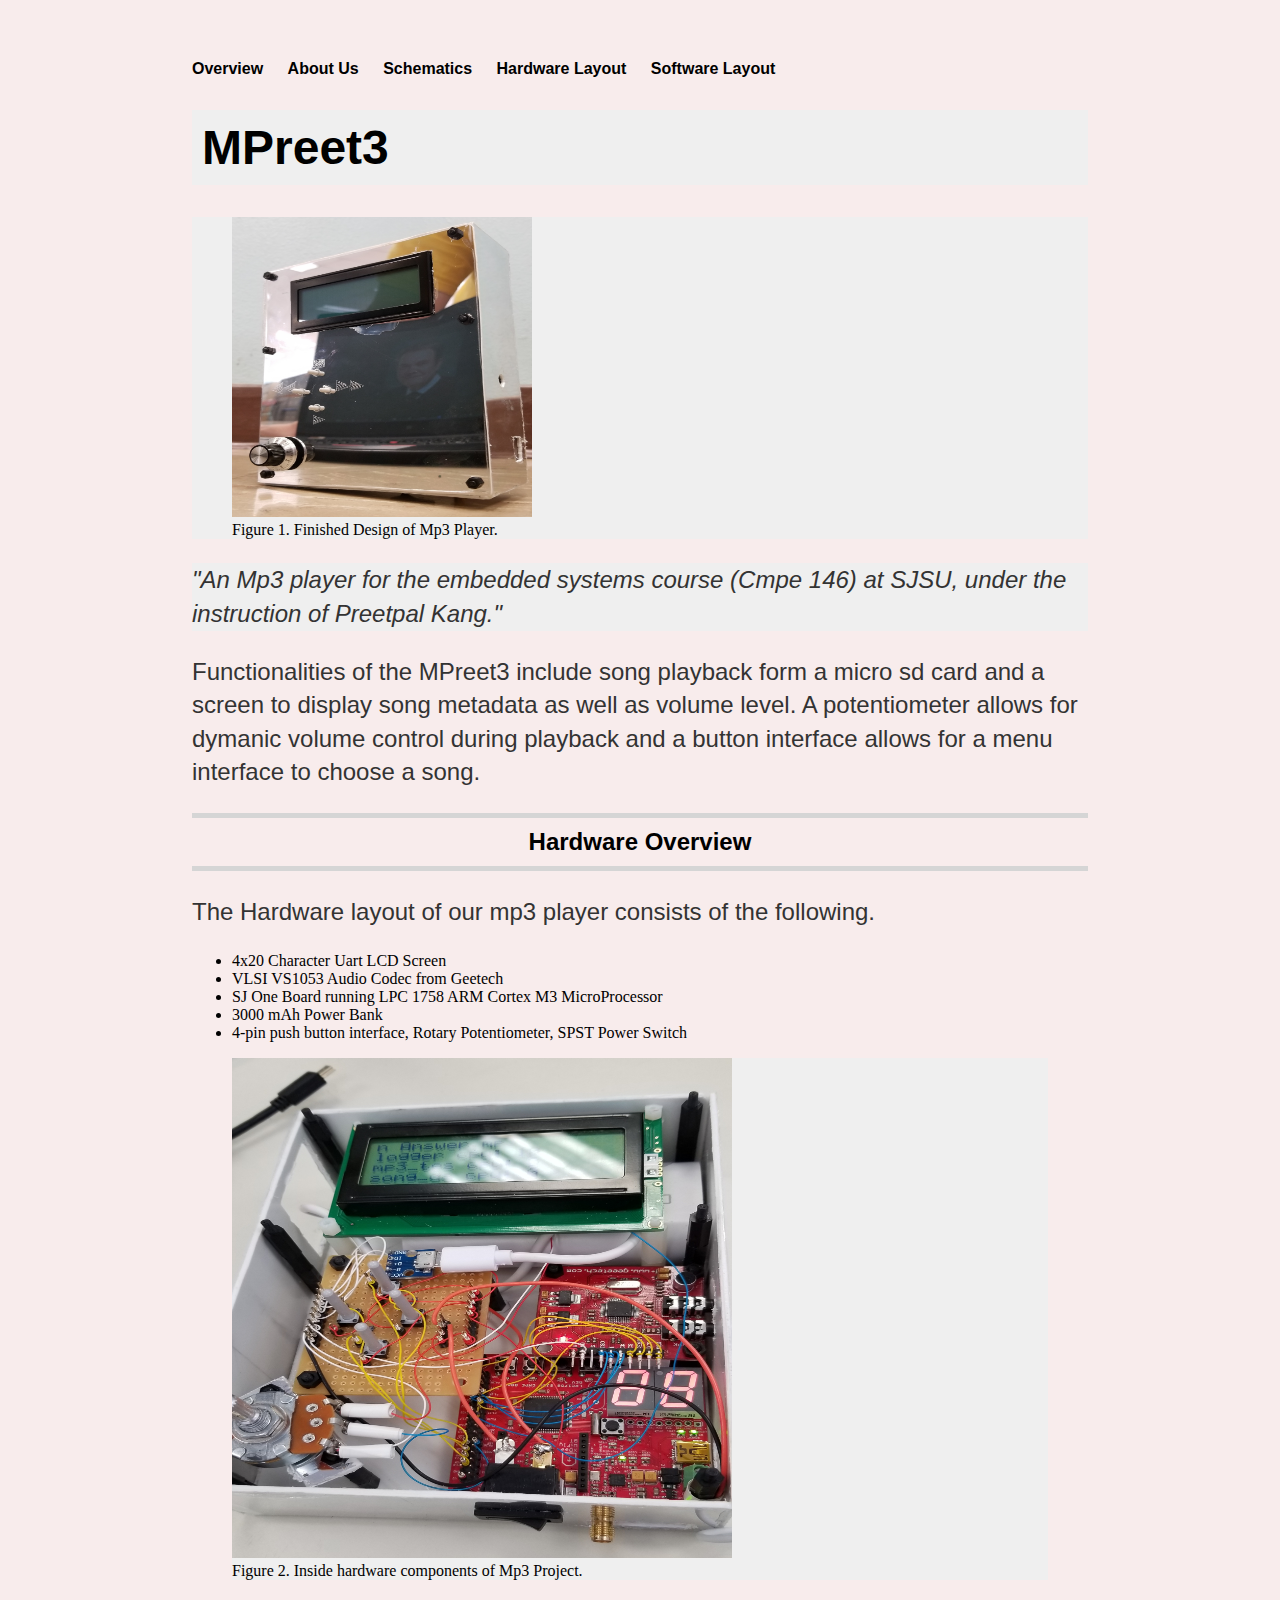
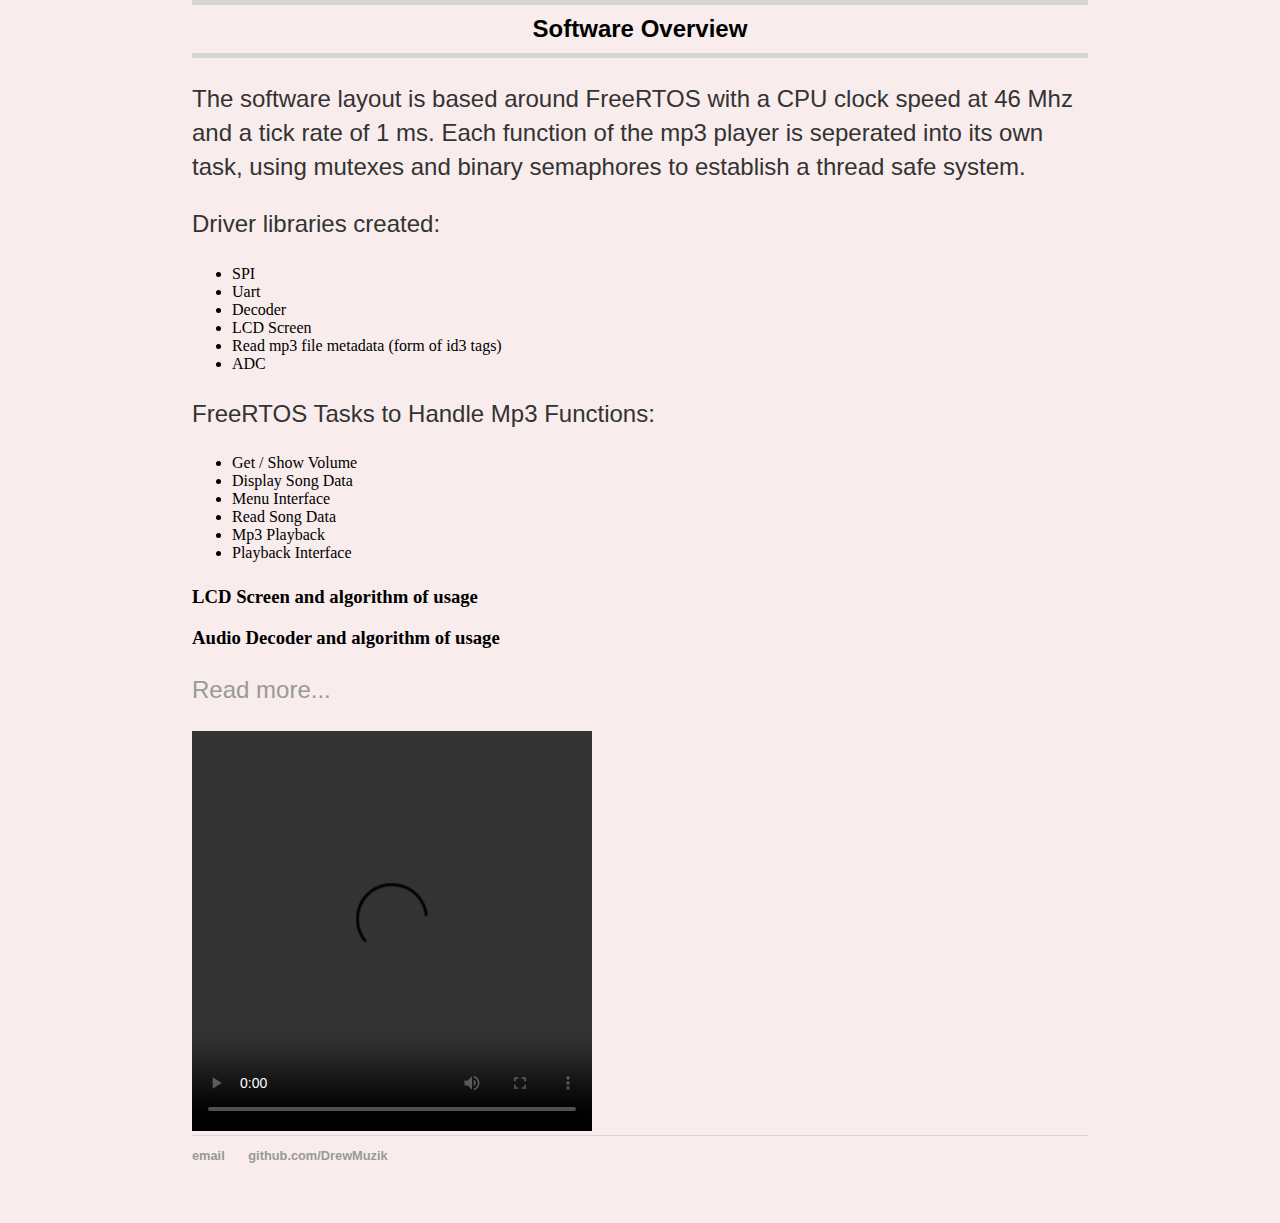
==== index.html @ ea791278 "Cleaned up" ====
<!DOCTYPE html>
<html>
	<head>
		<title>Hello MPreet3 Player</title>
			<!-- link to main stylesheet -->
		<link rel="stylesheet" type="text/css" href="/css/main.css">
		
	</head>
	<body>
		<nav>
    		<ul>
        		<li>Overview</a></li>
			<li>About Us</a></li>
	        	<li>Schematics</a></li>
        		<li>Hardware Layout</a></li>
        		<li>Software Layout</a></li>
    		</ul>
		</nav>
		<div class="container">
    		<div class="blurb">
		<div class = "container_12 clearfix">
			<div id ="header" class ="grid_12">
        			<h1>MPreet3</h1>
			</div>
			<div id="feature" class="grid_6">
			<figure class = "center">
				<img src = "images/enclosure.jpg" alt="Image of Mp3 Case" height = 300 width = 300 />
				</br>
			<figcaption> Figure 1. Finished Design of Mp3 Player. </figcaption>
			</figure>
			</div>
			<div id="feature" class="grid_6">
				<p><i>"An Mp3 player for the embedded systems course (Cmpe 146) at SJSU, under the instruction of Preetpal Kang."</i></p>
			</div>
			
				<p> Functionalities of the MPreet3 include song playback form a micro sd card and a screen to display song metadata
				as well as volume level. A potentiometer allows for dymanic volume control during playback and a button interface
				allows for a menu interface to choose a song.
				</p> 
			
			
			<h2>Hardware Overview </h2>
		
			<p> The Hardware layout of our mp3 player consists of the following. </p>
			<ul>
				<li>4x20 Character Uart LCD Screen</li>
				<li>VLSI VS1053 Audio Codec from Geetech</li>
				<li>SJ One Board running LPC 1758 ARM Cortex M3 MicroProcessor </li>
				<li>3000 mAh Power Bank</li>
				<li>4-pin push button interface, Rotary Potentiometer, SPST Power Switch</li>
			</ul>
			
			
			<figure>
				<img src = "images/mp3inside.jpg" alt="Image of inside Mp3 case" height = 500 width = 500 /> 
				</br>
			<figcaption> Figure 2. Inside hardware components of Mp3 Project. </figcaption>
			</figure>
						
			<h2> Software Overview </h2>
			<p> The software layout is based around FreeRTOS with a CPU clock speed at 46 Mhz and a tick rate of 1 ms. 
				Each function of the mp3 player is seperated into its own task, using mutexes and binary semaphores to establish a thread safe system.
				<p> Driver libraries created: </p>
				<ul>
					<li> SPI </li>
					<li> Uart </li>
					<li> Decoder </li>
					<li> LCD Screen</li>
					<li> Read mp3 file metadata (form of id3 tags) </li>
					<li> ADC </li>	
				</ul>
				<p>FreeRTOS Tasks to Handle Mp3 Functions:</p>
				<ul>
					<li> Get / Show Volume </li>
					<li> Display Song Data </li>
					<li> Menu Interface </li>
					<li> Read Song Data </li>
					<li> Mp3 Playback </li>
					<li> Playback Interface </li> 
				</ul>
			</p>

			<h3> LCD Screen and algorithm of usage </h3>
			

			<h3> Audio Decoder and algorithm of usage </h3>
			
			<p> <a href="/about">Read more...</a></p>
    			<video src= "shrunkMp3playback.mp4" width="400" height="400" preload controls loop>
			<p> Example video of Mp3 player usage </p>
			</video>
		</div><!-- /.container 12 -->
		</div><!-- /.blurb -->
		</div><!-- /.container -->
		
	</body>

	<footer>
    		<ul>
        		<li><a href="mailto:muzik.drew@gmail.com">email</a></li>
        		<li><a href="https://github.com/DrewMuzik">github.com/DrewMuzik</a></li>
			</ul>
	</footer>
	
</html>
---- css/main.css ----
body {
    background-color: #f8ecec;
    margin: 60px auto;
    width: 70%;
}
nav ul, footer ul {
    font-family:'Helvetica', 'Arial', 'Sans-Serif';
    padding: 0px;
    list-style: none;
    font-weight: bold;
}
nav ul li, footer ul li {
    display: inline;
    margin-right: 20px;
}
figure {
    align:center;
    background-color: #efefef;    
}
#feature {
    background-color: #efefef;
    margin-top: 20px;    
}
a {
    text-decoration: none;
    color: #999;
}
a:hover {
    text-decoration: underline;
}
h1 {
    
    font-size: 3em;
    font-family:'Helvetica', 'Arial', 'Sans-Serif';
    background-color: #efefef;
    padding: 10px;
}
h2{
    text-align: center;
    border-top: 5px solid #d5d5d5;
    border-bottom: 5px solid #d5d5d5;
    font-family: 'Arial';
    padding: 10px;
}
p {
    font-family:'Arial';
    font-size: 1.5em;
    line-height: 1.4em;
    color: #333;
}
footer {
    border-top: 1px solid #d5d5d5;
    font-size: .8em;
}

ul.posts { 
    margin: 20px auto 40px; 
    font-size: 1.5em;
}

ul.posts li {
    list-style: none;
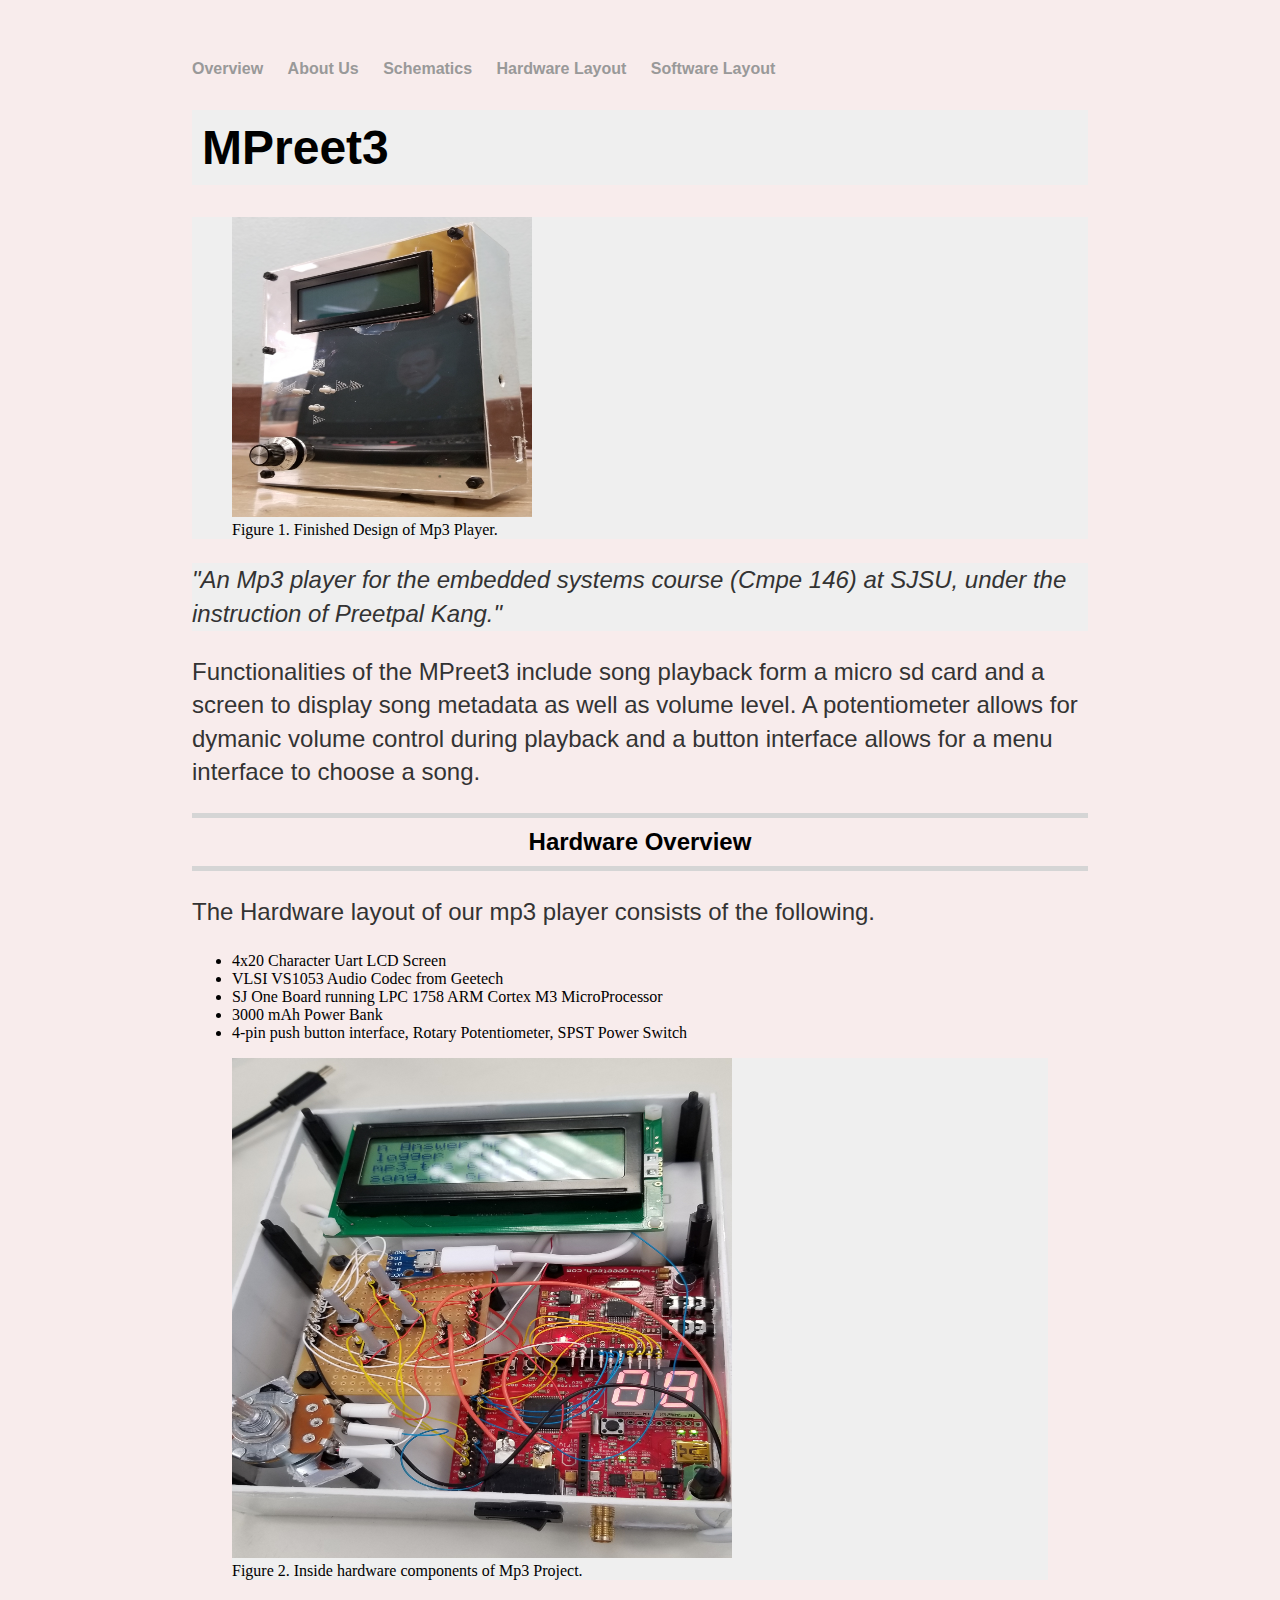
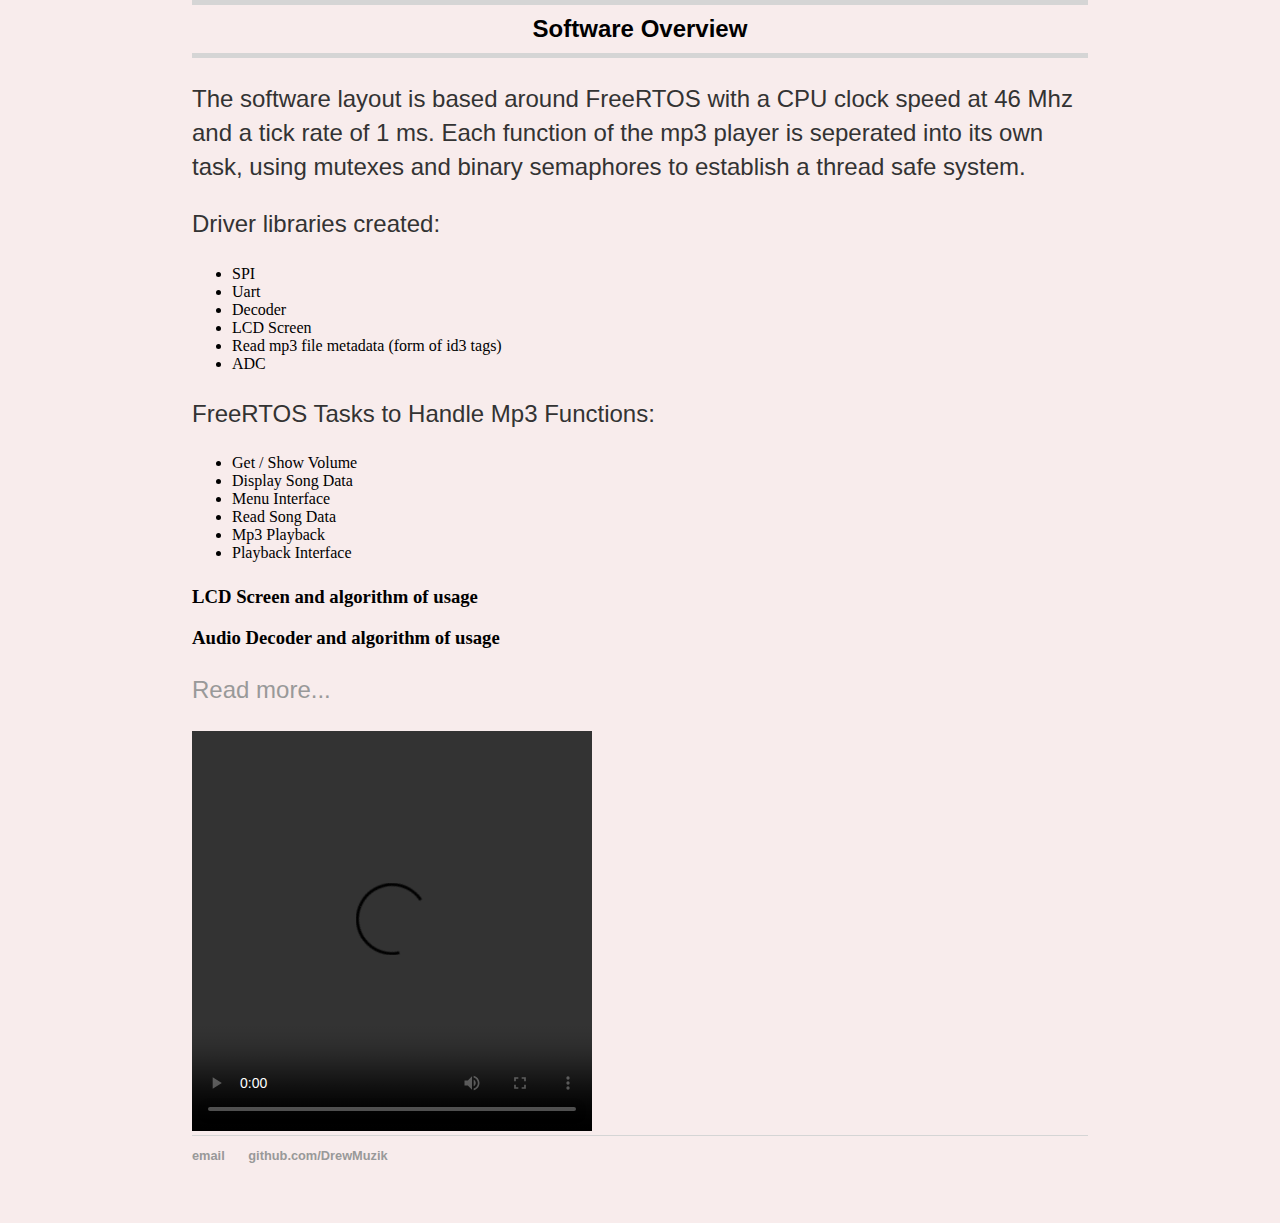
==== commit 76b36d38: "added links" ====
--- a/index.html
+++ b/index.html
@@ -10,11 +10,11 @@
 	<body>
 		<nav>
     		<ul>
-        		<li>Overview</a></li>
-			<li>About Us</a></li>
-	        	<li>Schematics</a></li>
-        		<li>Hardware Layout</a></li>
-        		<li>Software Layout</a></li>
+			<li>  <a href = "/">Overview</a></li>
+			<li><a href = "contact.html">About Us</a></li>
+	        	<li><a href = "schematics.html">Schematics</a></li>
+        		<li><a href = "hardware.html">Hardware Layout</a></li>
+        		<li><a href = "software.html">Software Layout</a></li>
     		</ul>
 		</nav>
 		<div class="container">
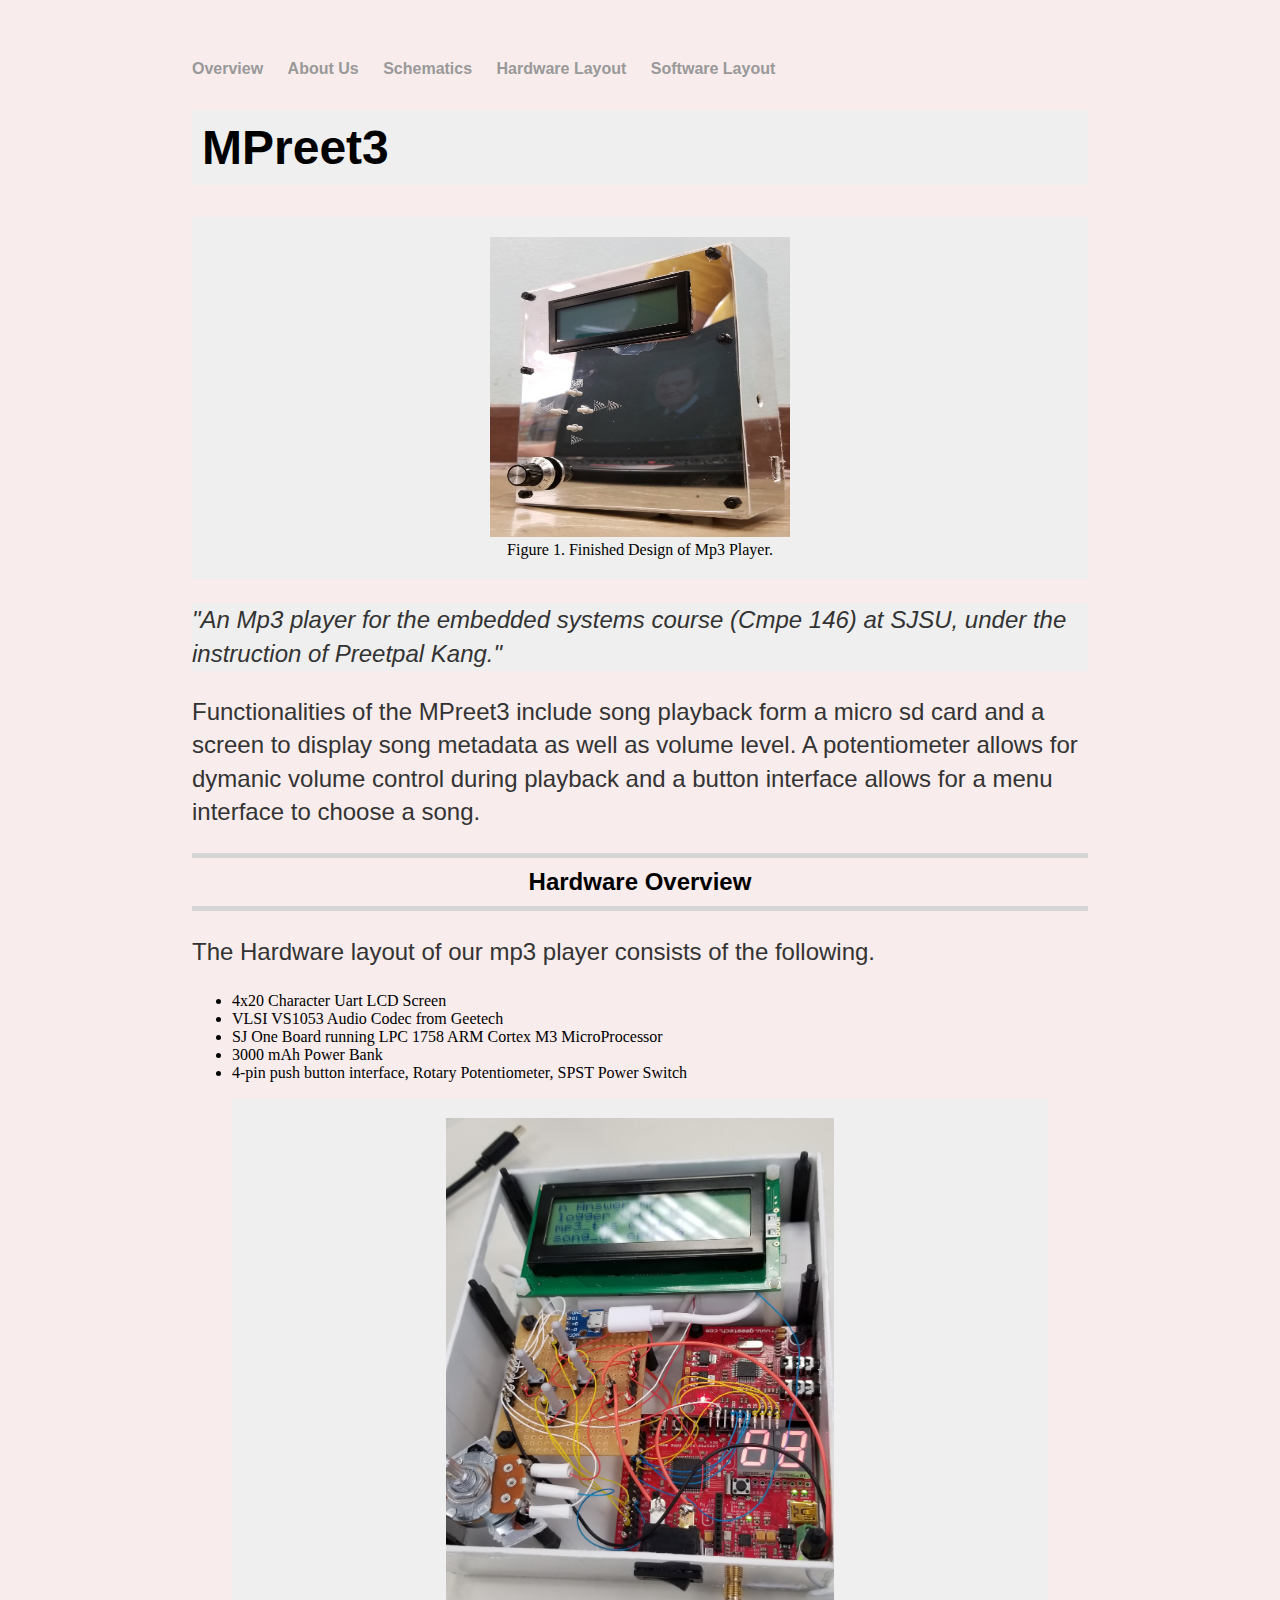
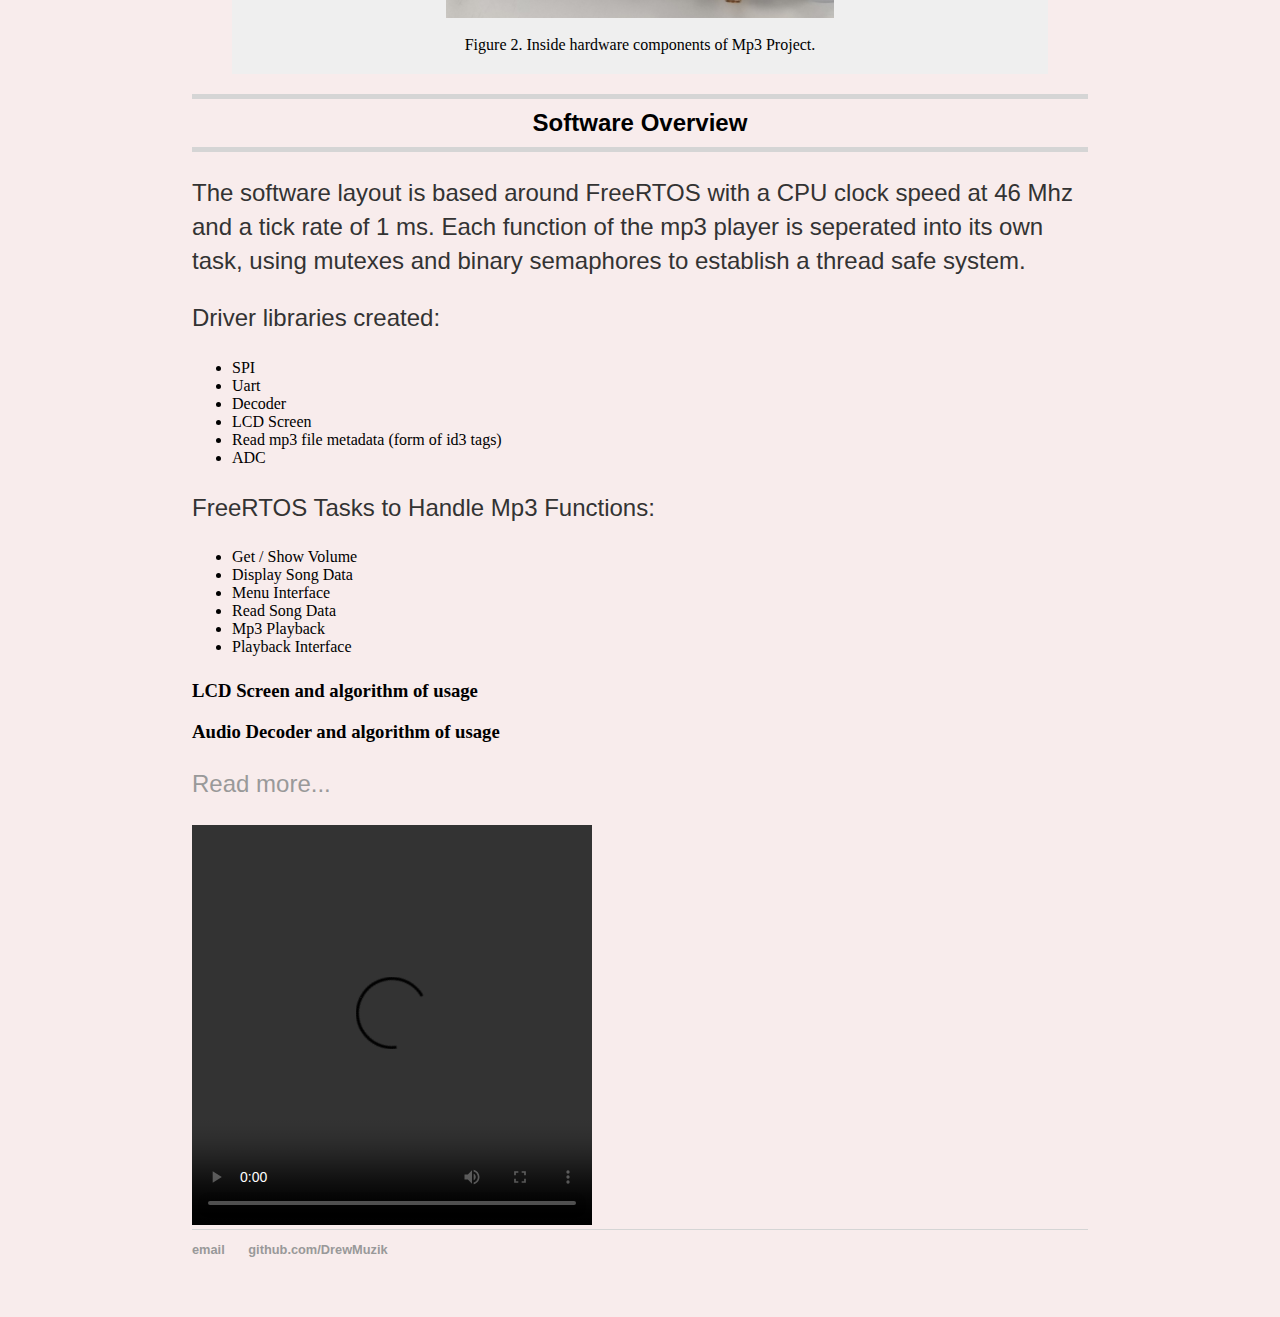
==== commit 9dea8914: "Update index.html" ====
--- a/index.html
+++ b/index.html
@@ -53,7 +53,7 @@
 			
 			
 			<figure>
-				<img src = "images/mp3inside.jpg" alt="Image of inside Mp3 case" height = 500 width = 500 /> 
+				<img src = "images/mp3inside.jpg" alt="Image of inside Mp3 case" height = 500 width = 500 class = "center" /> 
 				</br>
 			<figcaption> Figure 2. Inside hardware components of Mp3 Project. </figcaption>
 			</figure>
--- a/css/main.css
+++ b/css/main.css
@@ -10,6 +10,12 @@
     list-style: none;
     font-weight: bold;
 }
+.center{
+    display: block;
+    margin-left:auto;
+    margin-right:auto;
+    width:50%;    
+}
 nav ul li, footer ul li {
     display: inline;
     margin-right: 20px;
@@ -17,6 +23,8 @@
 figure {
     align:center;
     background-color: #efefef;    
+    padding: 20px;
+    text-align:center;
 }
 #feature {
     background-color: #efefef;
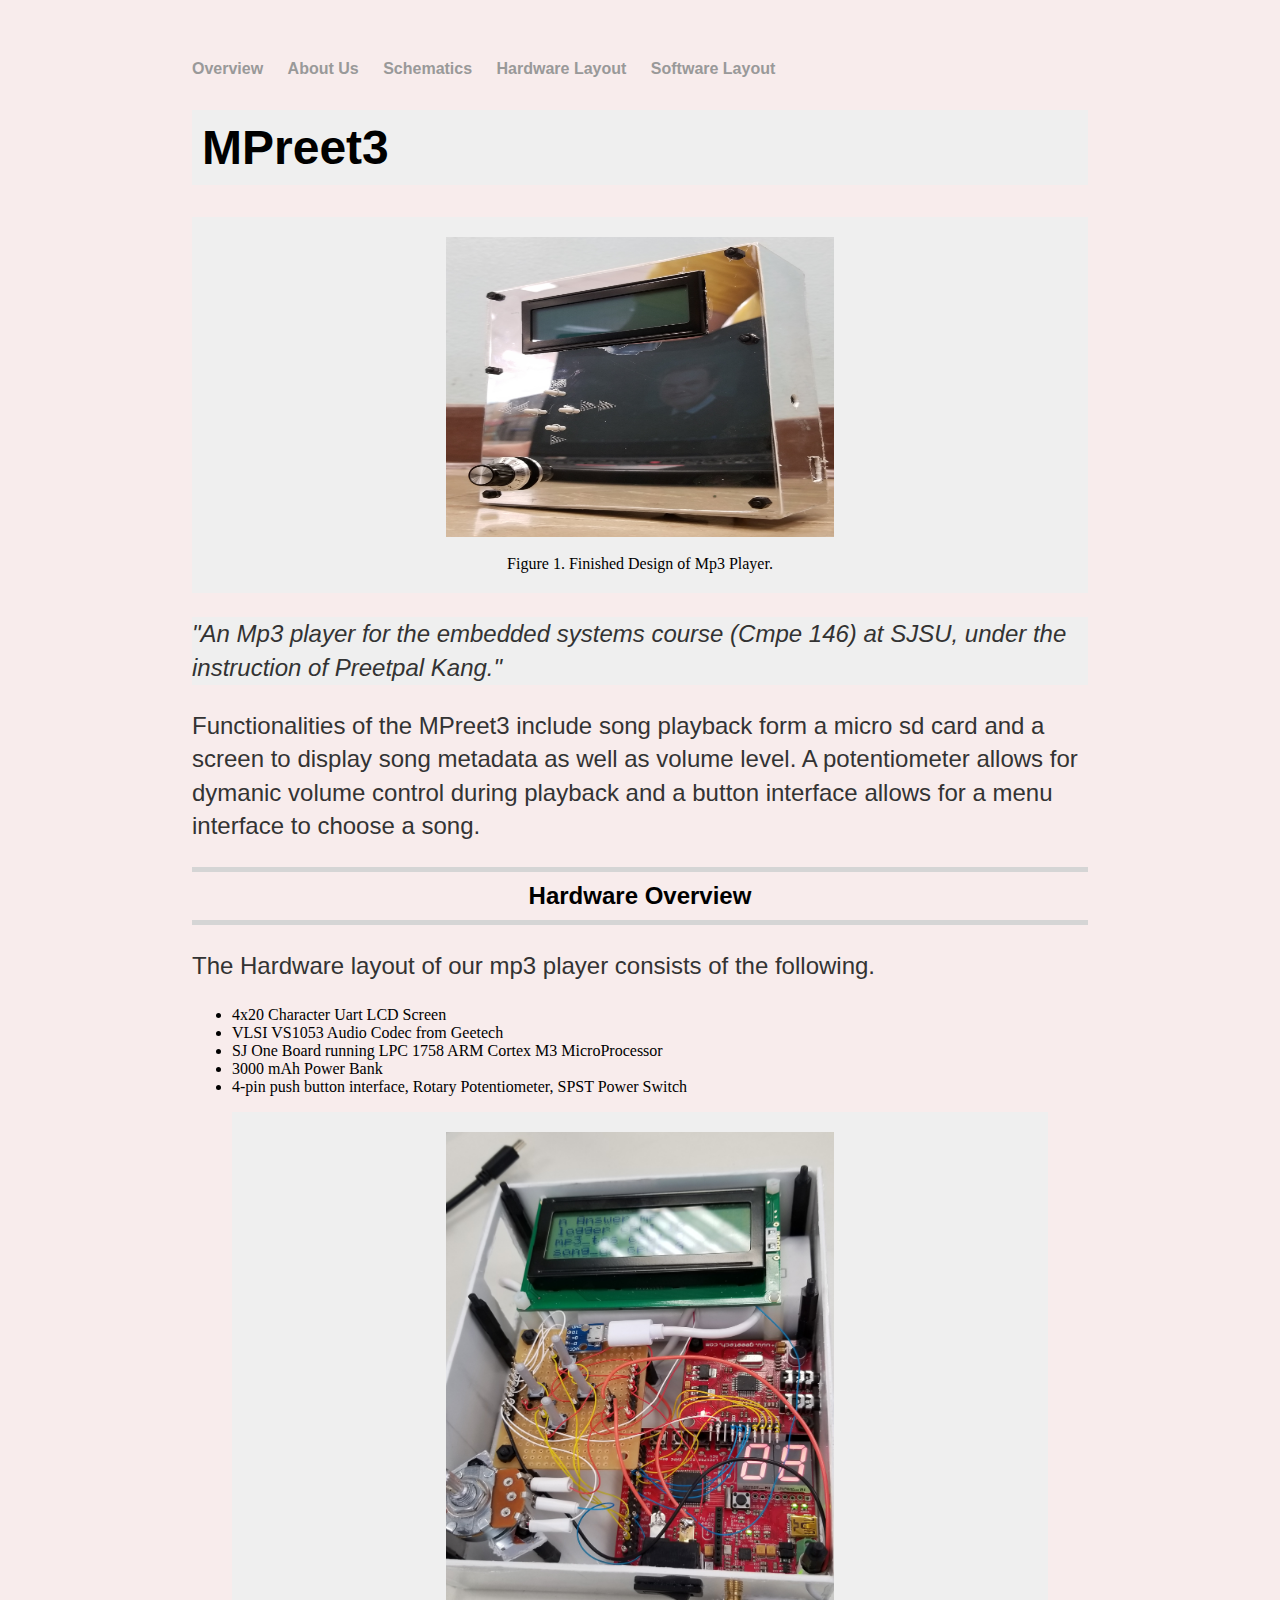
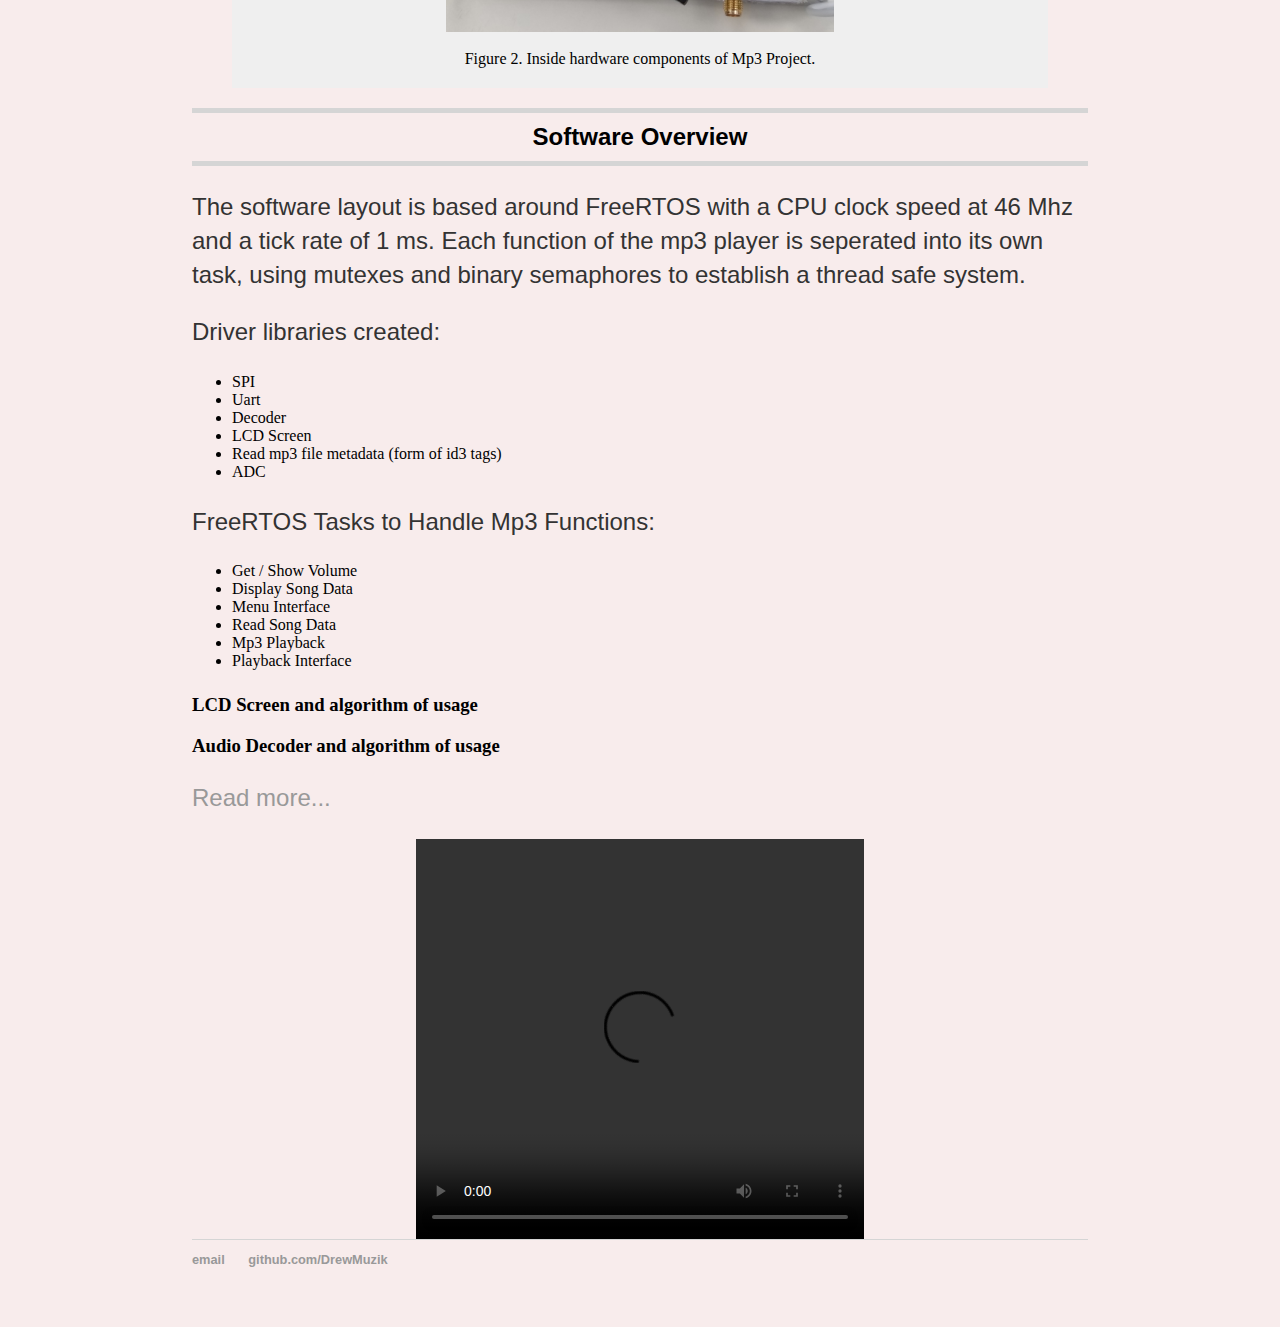
==== commit c0e9569d: "Update index.html" ====
--- a/index.html
+++ b/index.html
@@ -24,8 +24,8 @@
         			<h1>MPreet3</h1>
 			</div>
 			<div id="feature" class="grid_6">
-			<figure class = "center">
-				<img src = "images/enclosure.jpg" alt="Image of Mp3 Case" height = 300 width = 300 />
+			<figure>
+				<img src = "images/enclosure.jpg" class = "center" alt="Image of Mp3 Case" height = 300 width = 300 />
 				</br>
 			<figcaption> Figure 1. Finished Design of Mp3 Player. </figcaption>
 			</figure>
@@ -53,7 +53,7 @@
 			
 			
 			<figure>
-				<img src = "images/mp3inside.jpg" alt="Image of inside Mp3 case" height = 500 width = 500 class = "center" /> 
+				<img src = "images/mp3inside.jpg" class = "center" alt="Image of inside Mp3 case" height = 500 width = 500 class = "center" /> 
 				</br>
 			<figcaption> Figure 2. Inside hardware components of Mp3 Project. </figcaption>
 			</figure>
@@ -87,7 +87,7 @@
 			<h3> Audio Decoder and algorithm of usage </h3>
 			
 			<p> <a href="/about">Read more...</a></p>
-    			<video src= "shrunkMp3playback.mp4" width="400" height="400" preload controls loop>
+    			<video src= "shrunkMp3playback.mp4" class = "center" width="400" height="400" preload controls loop>
 			<p> Example video of Mp3 player usage </p>
 			</video>
 		</div><!-- /.container 12 -->
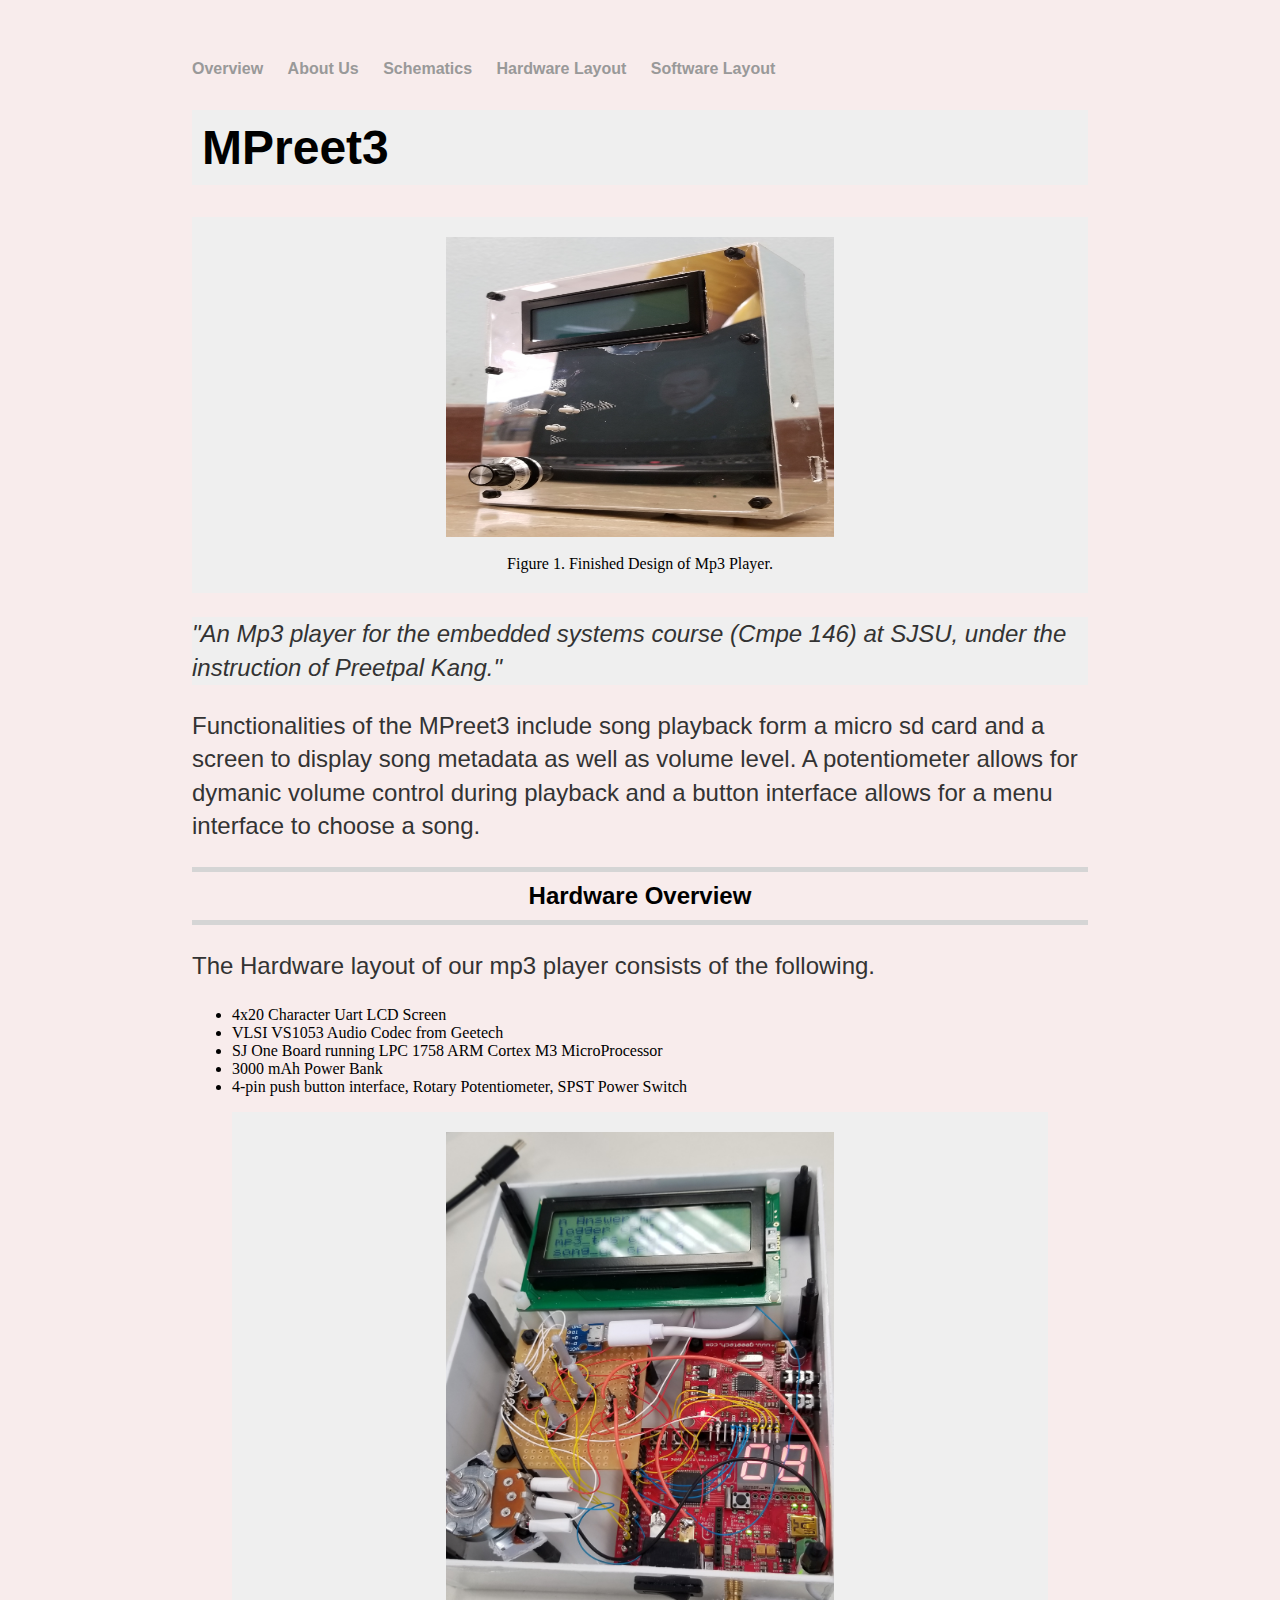
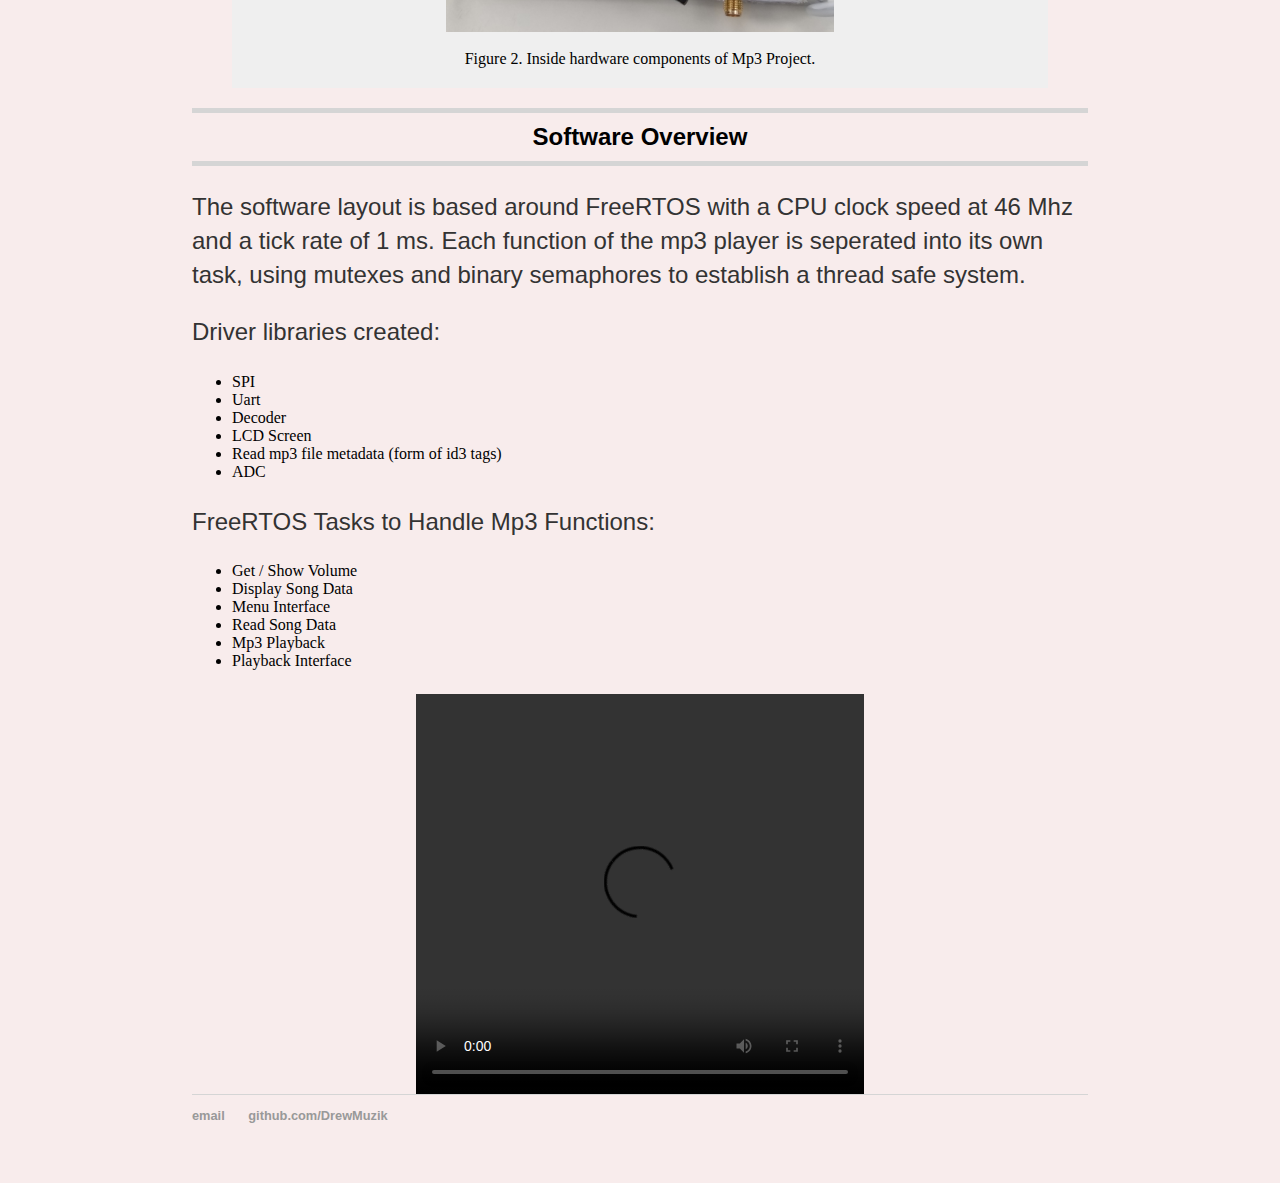
==== commit c5f69124: "cleaned up" ====
--- a/index.html
+++ b/index.html
@@ -80,13 +80,7 @@
 					<li> Playback Interface </li> 
 				</ul>
 			</p>
-
-			<h3> LCD Screen and algorithm of usage </h3>
 			
-
-			<h3> Audio Decoder and algorithm of usage </h3>
-			
-			<p> <a href="/about">Read more...</a></p>
     			<video src= "shrunkMp3playback.mp4" class = "center" width="400" height="400" preload controls loop>
 			<p> Example video of Mp3 player usage </p>
 			</video>
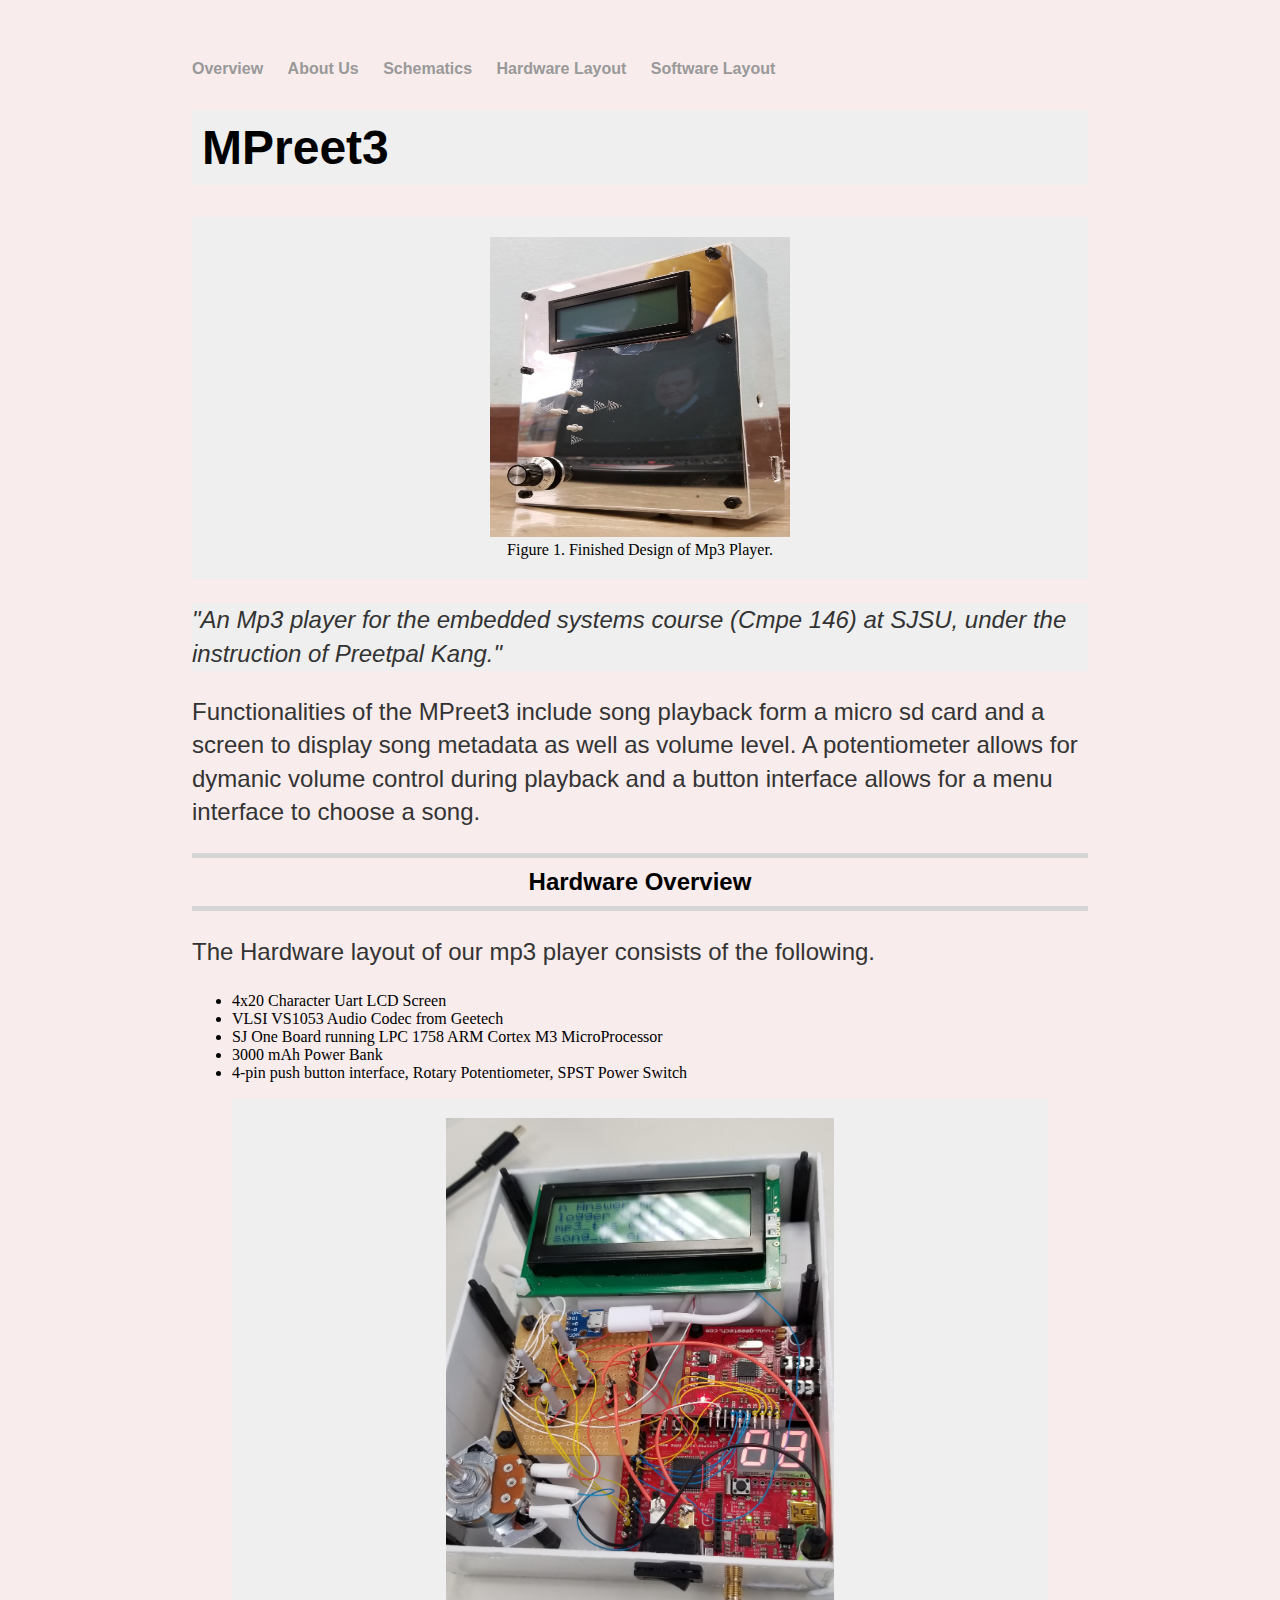
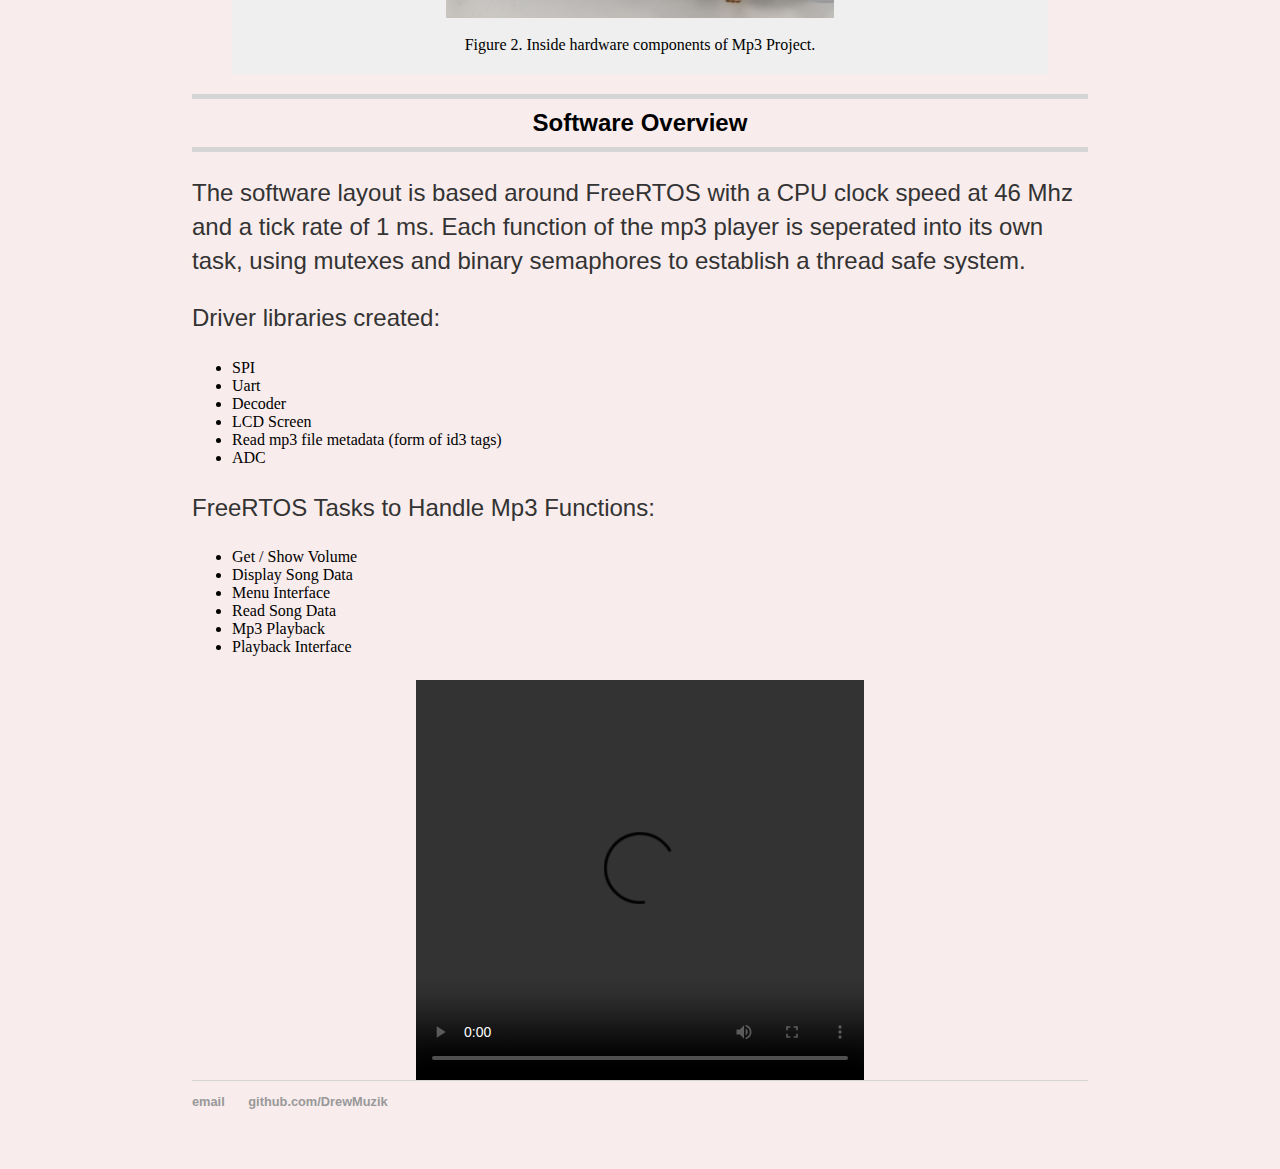
==== commit 82484c31: "Update index.html" ====
--- a/index.html
+++ b/index.html
@@ -24,8 +24,8 @@
         			<h1>MPreet3</h1>
 			</div>
 			<div id="feature" class="grid_6">
-			<figure>
-				<img src = "images/enclosure.jpg" class = "center" alt="Image of Mp3 Case" height = 300 width = 300 />
+			<figure  class = "center">
+				<img src = "images/enclosure.jpg" alt="Image of Mp3 Case" height = 300 width = 300 />
 				</br>
 			<figcaption> Figure 1. Finished Design of Mp3 Player. </figcaption>
 			</figure>
--- a/css/main.css
+++ b/css/main.css
@@ -1,4 +1,11 @@
-
+@font-face  {
+    font-family: retro;
+    src: url('/css/Minecrafter.Reg.ttl');
+}
+title{
+    text-align: center;
+    font-family: retro, Arial;
+}
 body {
     background-color: #f8ecec;
     margin: 60px auto;
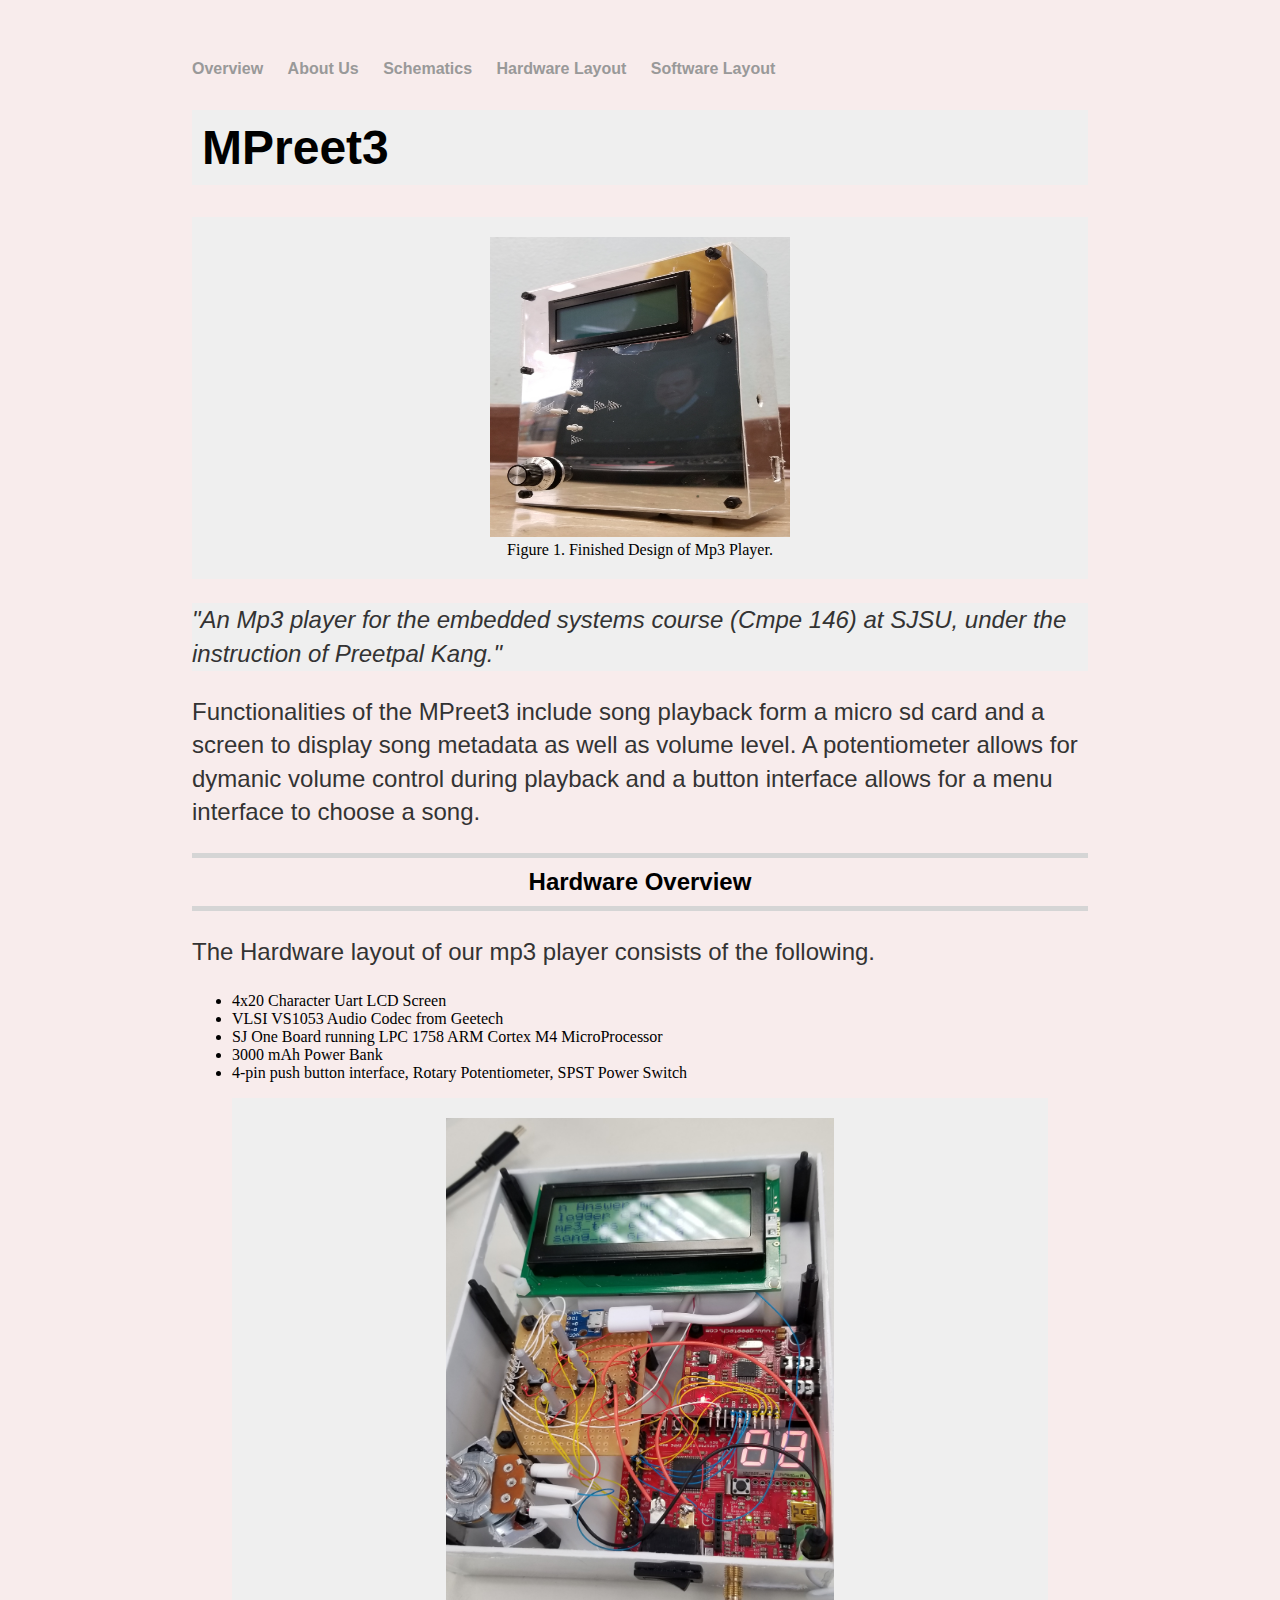
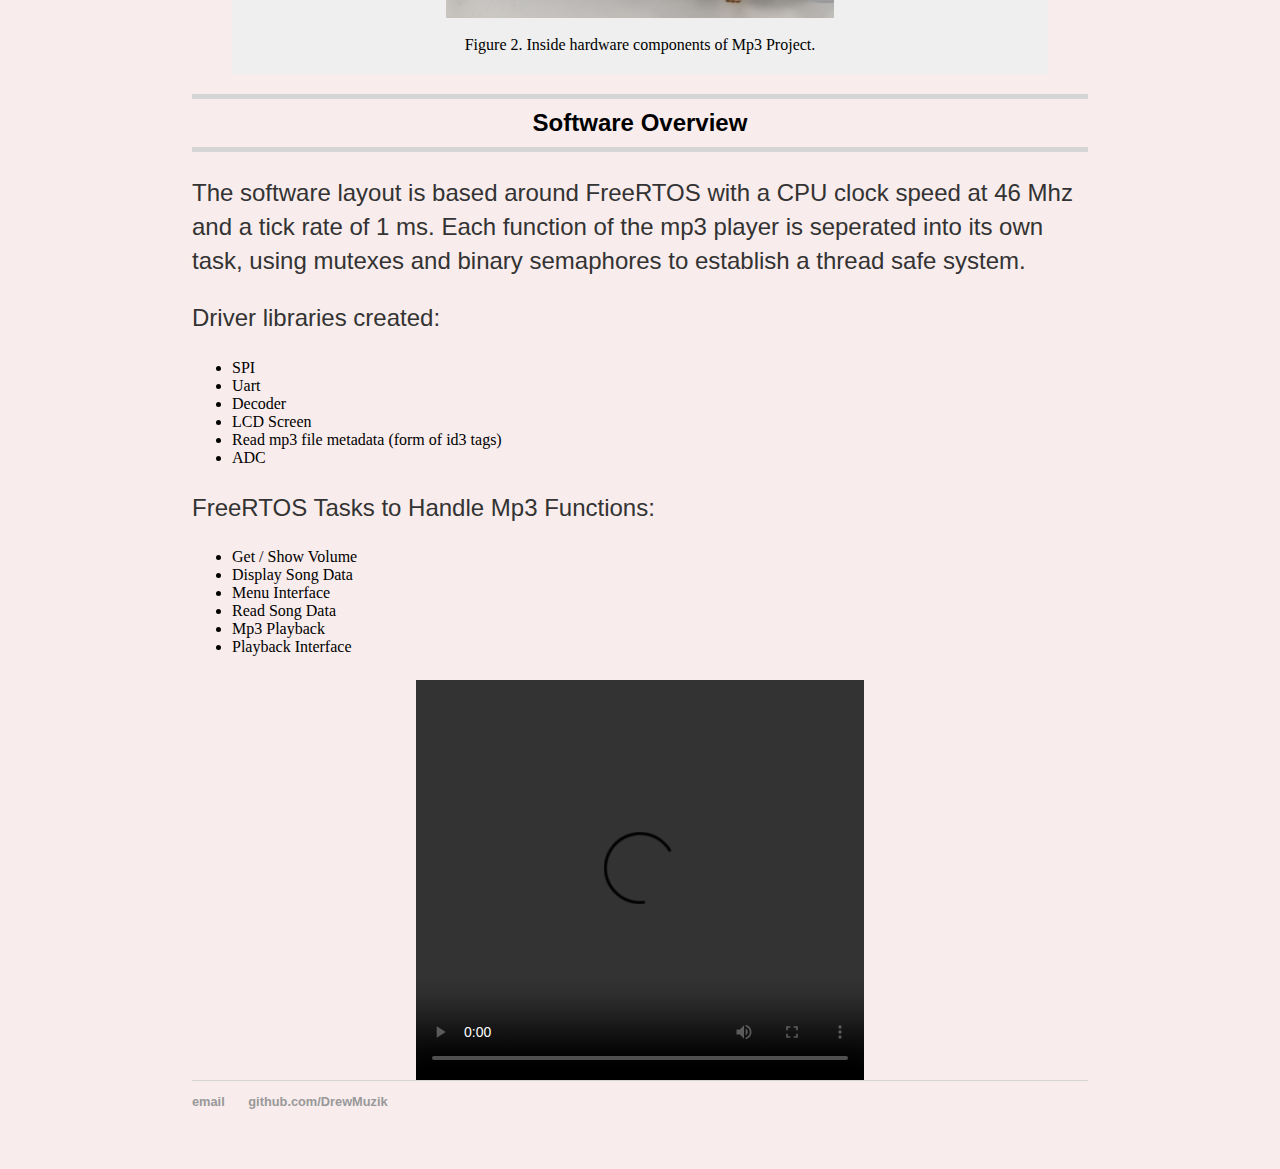
==== commit e17cdf79: "Update index.html" ====
--- a/index.html
+++ b/index.html
@@ -2,7 +2,7 @@
 <!DOCTYPE html>
 <html>
 	<head>
-		<title>Hello MPreet3 Player</title>
+		<title class = "heading" >Hello MPreet3 Player</title>
 			<!-- link to main stylesheet -->
 		<link rel="stylesheet" type="text/css" href="/css/main.css">
 		
@@ -46,7 +46,7 @@
 			<ul>
 				<li>4x20 Character Uart LCD Screen</li>
 				<li>VLSI VS1053 Audio Codec from Geetech</li>
-				<li>SJ One Board running LPC 1758 ARM Cortex M3 MicroProcessor </li>
+				<li>SJ One Board running LPC 1758 ARM Cortex M4 MicroProcessor </li>
 				<li>3000 mAh Power Bank</li>
 				<li>4-pin push button interface, Rotary Potentiometer, SPST Power Switch</li>
 			</ul>
--- a/css/main.css
+++ b/css/main.css
@@ -1,10 +1,10 @@
 @font-face  {
-    font-family: retro;
-    src: url('/css/Minecrafter.Reg.ttl');
+    font-family: 'Minecrafter';
+    src: url('/css/Minecrafter.Reg.ttf');
 }
-title{
+.heading{
     text-align: center;
-    font-family: retro, Arial;
+    font-family: 'Minecrafter', 'Sans-serif';
 }
 body {
     background-color: #f8ecec;
